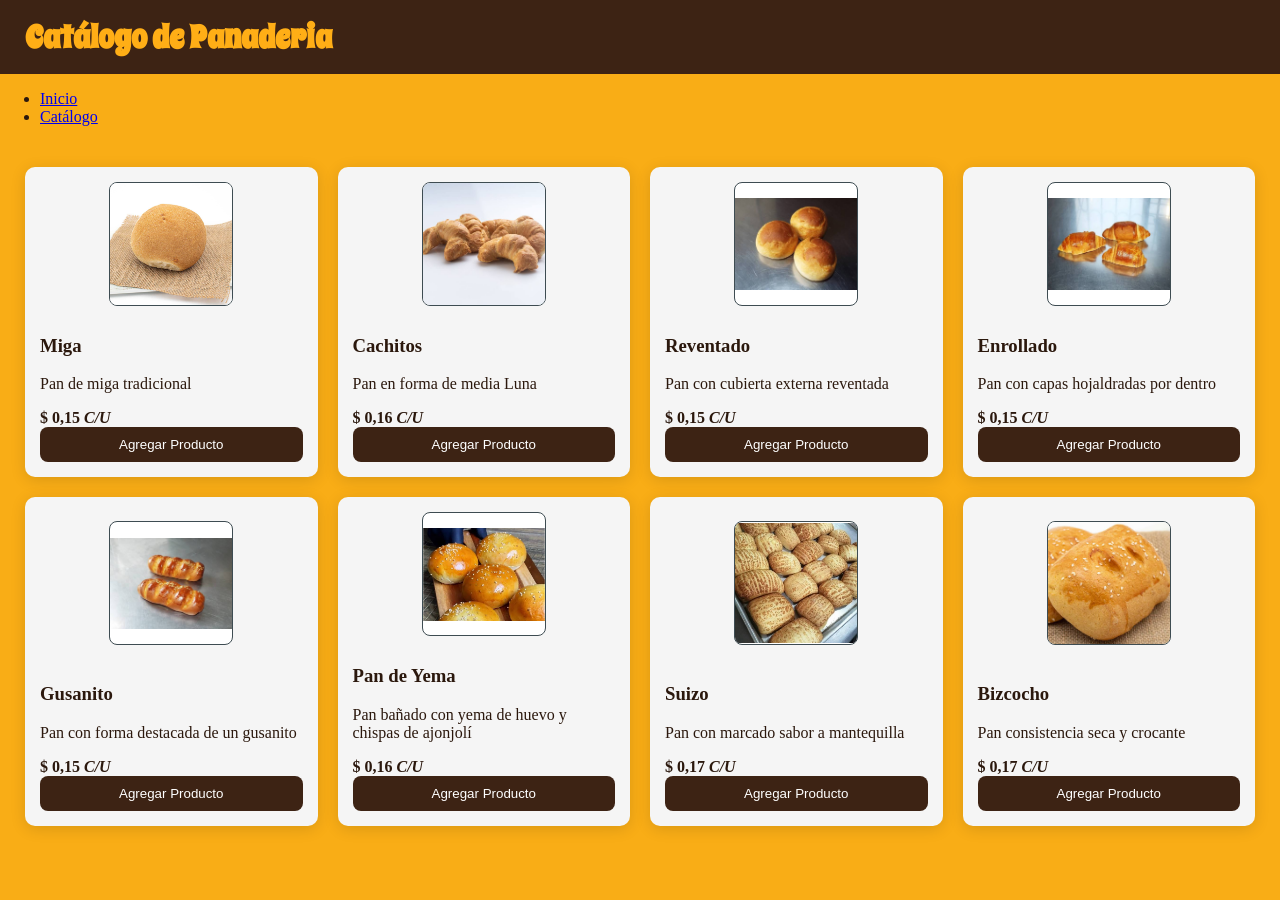
==== catalogoPan.html @ ea0439b2 "Catalogo de panes V1" ====
<!doctype html>
  <html lang="es">
    <head>
      <meta charset="UTF-8" />
      <meta name="viewport" content="width=device-width, initial-scale=1.0" />
      <link rel="stylesheet" href="CSS/catalogo.css" />
      <link
        <link href="https://fonts.googleapis.com/css2?family=Oi&family=Spicy+Rice&display=swap" rel="stylesheet">
      <title>Catálogo</title>
    </head>
    <body>
      <div class="contenedor">  
      <main>
      <header>
        <h1 class="texto-panaderia">Catálogo de Panaderia</h1>
      </header>
      <nav>
        <ul>
          <li><a href="../../index.html">Inicio</a></li>
          <li><a href="#">Catálogo</a></li>
        </ul>
      </nav>

      <section>
        <!--este para que todo nos represente un solo catalogo-->

        <article>
          <img src="../img/3328.jpg" alt="Pan de Miga" class="imagen" />

          <div class="miga">
            <h3>Miga</h3>
            <p>Pan de miga tradicional</p>
            <strong>$ 0,15 <em>C/U</em></strong>
            <button>Agregar Producto</button>
          </div>
        </article>

        <article>
          <img src="../img/cachito.jpg" alt="Pan cachitos" class="imagen" />
          <div>
            <h3>Cachitos</h3>
            <p>Pan en forma de media Luna</p>
            <strong>$ 0,16 <em>C/U</em></strong>

            <button>Agregar Producto</button>
          </div>
        </article>

        <article>
          <img src="../img/reventado.jpg" alt="Pan reventado" class="imagen" />
          <div>
            <h3>Reventado</h3>
            <p>Pan con cubierta externa reventada</p>
            <strong>$ 0,15 <em>C/U</em></strong>

            <button>Agregar Producto</button>
          </div>
        </article>

        <article>
          <img src="../img/enrollado.jpg" alt="Pan enrollado" class="imagen"
          />
          <div>
            <h3>Enrollado</h3>
            <p>Pan con capas hojaldradas por dentro</p>
            <strong>$ 0,15 <em>C/U</em></strong>

            <button>Agregar Producto</button>
          </div>
        </article>

        <article>
          <img src="../img/gusanito.jpg" alt="Pan gusanito" class="imagen" />
          <div>
            <h3>Gusanito</h3>
            <p>Pan con forma destacada de un gusanito</p>
            <strong>$ 0,15 <em>C/U</em></strong>

            <button>Agregar Producto</button>
          </div>
        </article>

        <article>
          <img src="../img/yema.jpg" alt="Pan yema" class="imagen" />
          <div>
            <h3>Pan de Yema</h3>
            <p>Pan bañado con yema de huevo y chispas de ajonjolí</p>
            <strong>$ 0,16 <em>C/U</em></strong>

            <button>Agregar Producto</button>
          </div>
        </article>

        <article>
          <img src="../img/suizo.jpg" alt="Pan suizo" class="imagen" />
          <div>
            <h3>Suizo</h3>
            <p>Pan con marcado sabor a mantequilla</p>
            <strong>$ 0,17 <em>C/U</em></strong>

            <button>Agregar Producto</button>
          </div>
        </article>

        <article>
          <img src="../img/bizcocho.jpg" alt="Pan bizcocho" class="imagen" />
          <div>
            <h3>Bizcocho</h3>
            <p>Pan consistencia seca y crocante</p>
            <strong>$ 0,17 <em>C/U</em></strong>

            <button>Agregar Producto</button>
          </div>
        </article>
      
      </section>
      </main>
      </div>
    </body>
  </html>
---- CSS/catalogo.css ----
*{
    box-sizing: border-box;
}

body{
    margin: 0;
    display: flex;
    background-color: #f9ad16;
    color: #2b180d;
}
.contenedor{
    width: 100%;
    margin: 0;
    background-color: #f9ad16;
}
/*encabezxado*/
header{
    background-color: #3d2314;
    color: #ffae16;
    padding: 15px 25px;
    position: static;

}

header h1{
    margin: 0;
     font-family: 'Spicy Rice';
}

.texto-panaderia {
    color: #ffae16;
}

/*CATALOGO*/
section {
    display: grid;
    grid-template-columns: repeat(4, minmax(0, 1fr));
    gap: 20px;
    padding: 25px;
    align-items: stretch;
}
article {
    background-color: whitesmoke;
    padding: 15px;
    border-radius: 10px;
    box-shadow: 0 3px 15px #00000020;
    display: flex;
    flex-direction: column;
    gap: 10px;
    min-width: 0;
    transition: transform 0.2s;
}

article:hover { /*cunado se pone el mouse encima sem mueveeeae*/
    transform: translateY(-4px);
}

button {
    display: block;
    width: 100%;
    padding: 10px;
    margin-top: auto;
    border: none;
    border-radius: 8px;
    background-color: #3d2314;
    color: white;

    cursor: pointer;

}

.imagen{
    display: block;
    margin: auto;
    width: 124px;
    height: 124px;  
    object-fit: contain;
    background-color: white;
    border: 1px solid #3E4C52;
    border-radius: 8px;
   
}
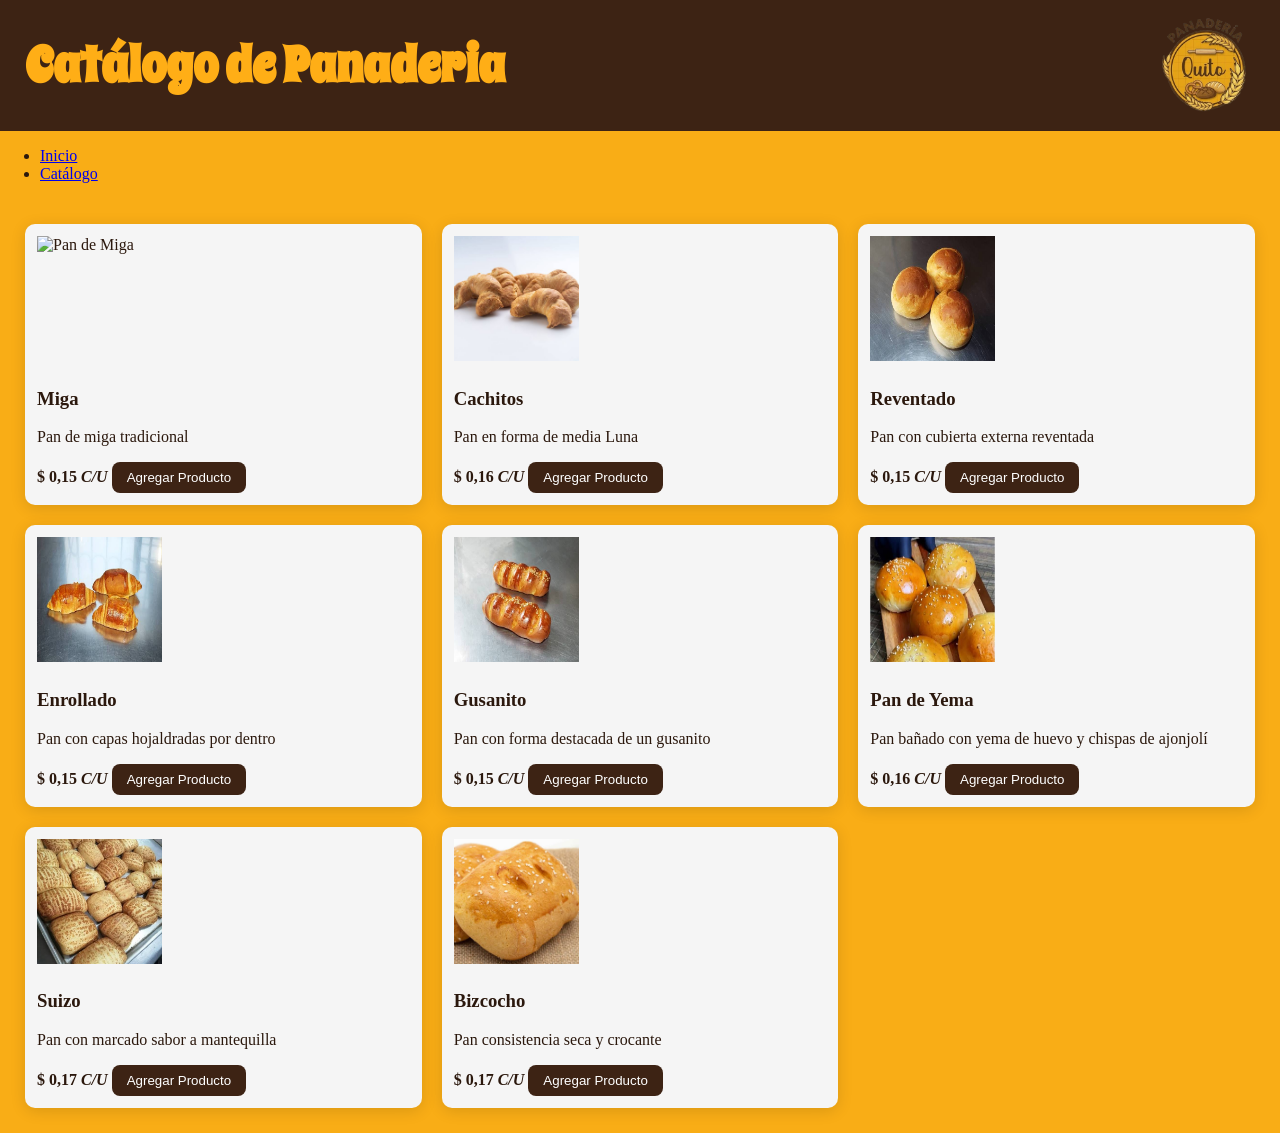
==== commit 4962e362: "Actualización del catálogo y estilos CSS" ====
--- a/catalogoPan.html
+++ b/catalogoPan.html
@@ -11,11 +11,17 @@
     <body>
       <div class="contenedor">  
       <main>
+<!--Header con logo-->
       <header>
-        <h1 class="texto-panaderia">Catálogo de Panaderia</h1>
+        <h1>Catálogo de Panaderia</h1>
+         <div class="logo">
+          <img src="../img/logo.png" alt="Logo panaderia">
+        </div>
       </header>
+      
+      <!--Barra de navegacion entre pesta;as-->
       <nav>
-        <ul>
+        <ul class="navegador">
           <li><a href="../../index.html">Inicio</a></li>
           <li><a href="#">Catálogo</a></li>
         </ul>
@@ -25,7 +31,7 @@
         <!--este para que todo nos represente un solo catalogo-->
 
         <article>
-          <img src="../img/3328.jpg" alt="Pan de Miga" class="imagen" />
+          <img src="../img/Rosita.jpeg" alt="Pan de Miga" class="imagen" />
 
           <div class="miga">
             <h3>Miga</h3>
--- a/CSS/catalogo.css
+++ b/CSS/catalogo.css
@@ -4,7 +4,6 @@
 
 body{
     margin: 0;
-    display: flex;
     background-color: #f9ad16;
     color: #2b180d;
 }
@@ -18,48 +17,65 @@
     background-color: #3d2314;
     color: #ffae16;
     padding: 15px 25px;
-    position: static;
+    display: flex;
+    justify-content:space-between ;
+    min-height: 110px;
+    align-items: center;
 
 }
 
 header h1{
     margin: 0;
-     font-family: 'Spicy Rice';
+    text-align: center;
+    font-family: 'Spicy Rice';
+    font-size: 50px;
 }
 
-.texto-panaderia {
-    color: #ffae16;
+.logo{
+    width: 100px;
 }
+
+.logo img{
+    width: 100%;
+}
+
+/*barra nav con carrito*/
+
+
+
+
 
 /*CATALOGO*/
 section {
     display: grid;
-    grid-template-columns: repeat(4, minmax(0, 1fr));
+    grid-template-columns: repeat(3, minmax(0, 1fr));
     gap: 20px;
     padding: 25px;
     align-items: stretch;
+    height: auto;
 }
 article {
     background-color: whitesmoke;
-    padding: 15px;
+    padding: 12px;
     border-radius: 10px;
     box-shadow: 0 3px 15px #00000020;
     display: flex;
     flex-direction: column;
-    gap: 10px;
+    gap: 8px;
     min-width: 0;
     transition: transform 0.2s;
 }
 
-article:hover { /*cunado se pone el mouse encima sem mueveeeae*/
-    transform: translateY(-4px);
+
+article img{
+
+    width: 125px;
+    height: 125px;
 }
 
 button {
-    display: block;
-    width: 100%;
-    padding: 10px;
-    margin-top: auto;
+    width: fit-content;/*para que el boton no se vea anchoooooo*/
+    padding: 8px 15px;
     border: none;
     border-radius: 8px;
     background-color: #3d2314;
@@ -68,15 +84,3 @@
     cursor: pointer;
 
 }
-
-.imagen{
-    display: block;
-    margin: auto;
-    width: 124px;
-    height: 124px;  
-    object-fit: contain;
-    background-color: white;
-    border: 1px solid #3E4C52;
-    border-radius: 8px;
-   
-}
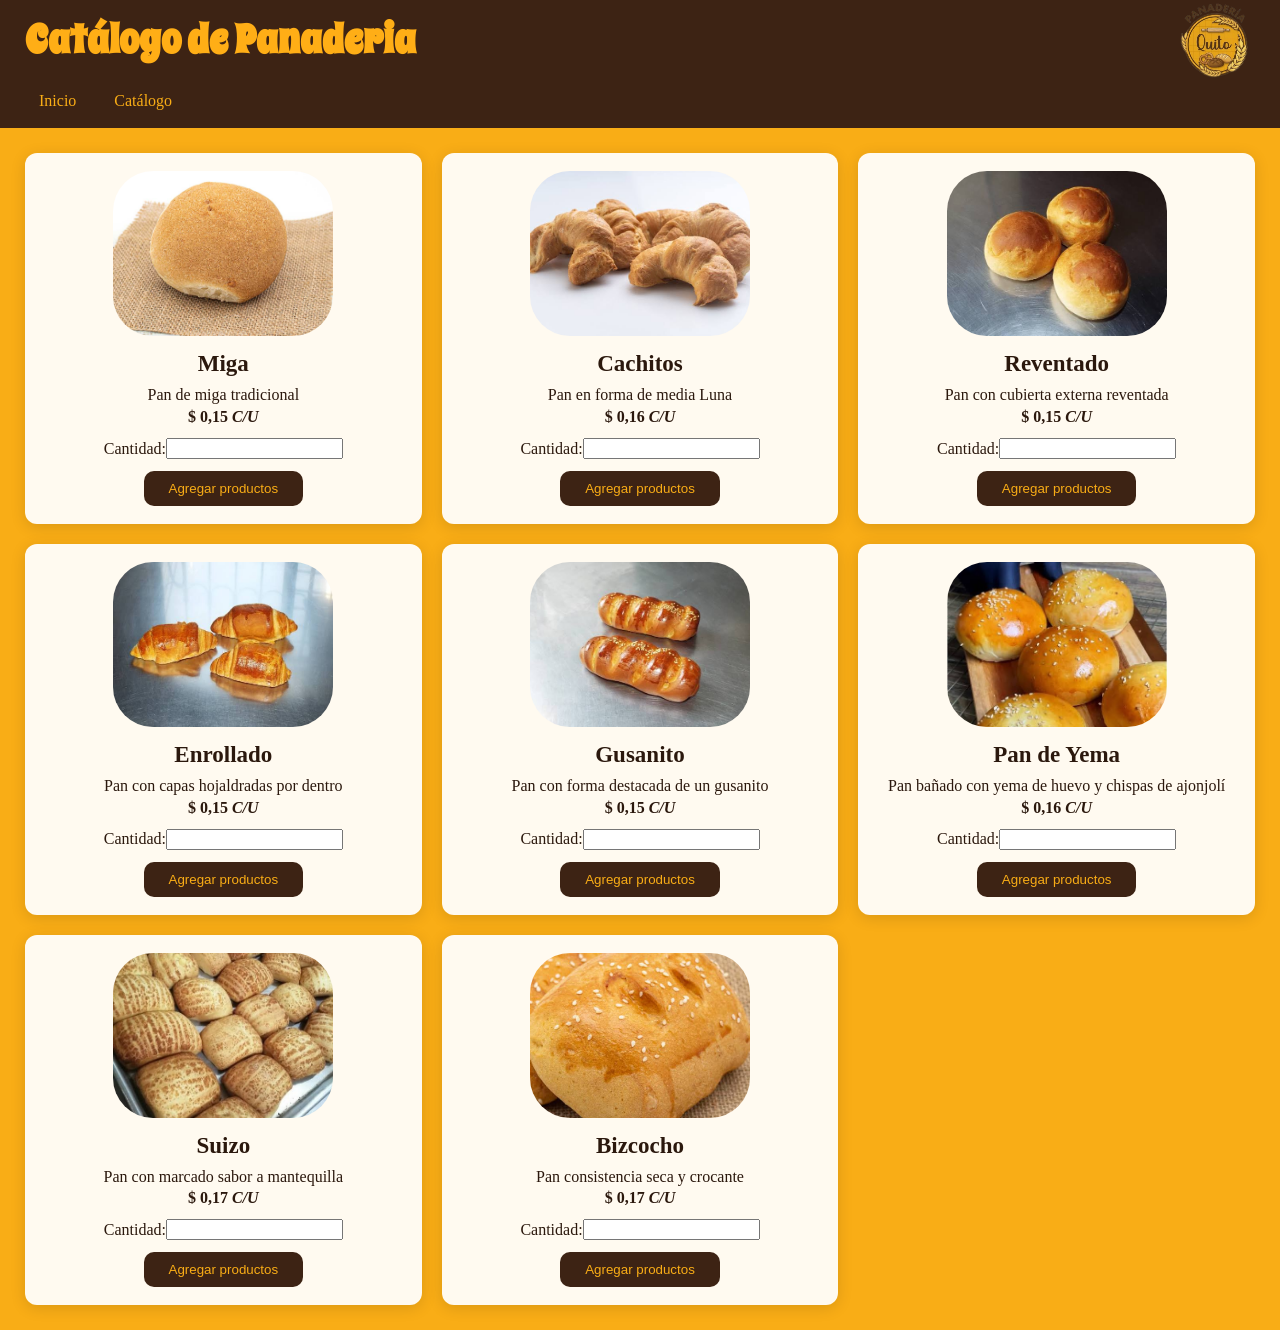
==== commit ccd5704a: "Actualiza catálogo" ====
--- a/catalogoPan.html
+++ b/catalogoPan.html
@@ -1,126 +1,247 @@
-  <!doctype html>
-  <html lang="es">
-    <head>
-      <meta charset="UTF-8" />
-      <meta name="viewport" content="width=device-width, initial-scale=1.0" />
-      <link rel="stylesheet" href="CSS/catalogo.css" />
-      <link
-        <link href="https://fonts.googleapis.com/css2?family=Oi&family=Spicy+Rice&display=swap" rel="stylesheet">
-      <title>Catálogo</title>
-    </head>
-    <body>
-      <div class="contenedor">  
-      <main>
-<!--Header con logo-->
-      <header>
-        <h1>Catálogo de Panaderia</h1>
-         <div class="logo">
-          <img src="../img/logo.png" alt="Logo panaderia">
-        </div>
-      </header>
+<!doctype html>
+<html lang="es">
+  <head>
+    <meta charset="UTF-8" />
+    <meta name="viewport" content="width=device-width, initial-scale=1.0" />
+    <link rel="stylesheet" href="CSS/catalogo.css" />
+    <link
+      href="https://fonts.googleapis.com/css2?family=Oi&family=Spicy+Rice&display=swap"
+      rel="stylesheet"
+    />
+    <title>Catálogo</title>
+  </head>
+  <body>
+    <div class="contenedor">
+
+        <!--Header con logo-->
+        <header>
+          <h1>Catálogo de Panaderia</h1>
+          <div class="logo">
+            <img src="../img/logo.png" alt="Logo panaderia" /> <!--Logo de la panaderia-->
+          </div>
+        </header>
+
+        <!--Barra de navegacion entre pestañas-->
+        <nav class="navegacion">
+          <ul class="navegador">
+            <li><a href="../../index.html">Inicio</a></li>
+            <li><a href="#">Catálogo</a></li>
+          </ul>
+        </nav>
+
+        
+        <section><!--contiene los elementos correspondientes a un producto específico-->
+          <article>
+            <img src="img/3328.jpg" alt="Pan de Miga" class="imagen" /> <!--muestra la imagen del pan-->
+
+            <div>
+              <h3>Miga</h3> 
+              <p>Pan de miga tradicional</p>
+
+              <div class="accion">
+                <strong>$ 0,15 <em>C/U</em></strong> <!-- STRONG resalta el precio del pan--> 
+                <!-- em = destaca la expresión «C/U», que significa costo por unidad.-->
+
+                <div class="cantidad">
+                  <label for="cantidad-miga">Cantidad:</label> <!--Campo donde el usuario debe ingresar la cantidad que desea agregar.-->
+                  <input type="number" id="cantidad-miga" /> <!--permite ingresar la cantidad de panes.-->
+                </div>
+                <input
+                  type="button"
+                  value="Agregar productos"
+                  class="boton agregar"
+                  data-nombre="Miga"
+                  data-precio="0.15"
+                  data-cantidad="cantidad-miga"
+                /> <!--crea el botón que permite agregar el producto al carrito-->
+              </div>
+            </div>
+          </article>
+
+          <article>
+            <img src="../img/cachito.jpg" alt="Pan cachitos" class="imagen" />
+            <div>
+              <h3>Cachitos</h3>
+              <p>Pan en forma de media Luna</p>
+
+              <div class="accion">
+                <strong>$ 0,16 <em>C/U</em></strong>
+                <div class="cantidad">
+                  <label for="cantidad-cachitos">Cantidad:</label>
+                  <input type="number" id="cantidad-cachitos" />
+                </div>
+                <input
+                  type="button"
+                  value="Agregar productos"
+                  class="boton agregar"
+                  data-nombre="Cachitos"
+                  data-precio="0.16"
+                  data-cantidad="cantidad-cachitos"
+                />
+              </div>
+            </div>
+          </article>
+
+          <article>
+            <img
+              src="../img/reventado.jpg"
+              alt="Pan reventado"
+              class="imagen"
+            />
+            <div>
+              <h3>Reventado</h3>
+              <p>Pan con cubierta externa reventada</p>
+              <div class="accion">
+                <strong>$ 0,15 <em>C/U</em></strong>
+
+                <div class="cantidad">
+                  <label for="cantidad-reventado">Cantidad:</label>
+                  <input type="number" id="cantidad-reventado" />
+                </div>
+
+                <input
+                  type="button"
+                  value="Agregar productos"
+                  class="boton agregar"
+                  data-nombre="Reventado"
+                  data-precio="0.15"
+                  data-cantidad="cantidad-reventado"
+                />
+              </div>
+            </div>
+          </article>
+
+          <article>
+            <img
+              src="../img/enrollado.jpg"
+              alt="Pan enrollado"
+              class="imagen"
+            />
+            <div>
+              <h3>Enrollado</h3>
+              <p>Pan con capas hojaldradas por dentro</p>
+              <div class="accion">
+                <strong>$ 0,15 <em>C/U</em></strong>
+
+                <div class="cantidad">
+                  <label for="cantidad-enrollado">Cantidad:</label>
+                  <input type="number" id="cantidad-enrollado" />
+                </div>
+                <input
+                  type="button"
+                  value="Agregar productos"
+                  class="boton agregar"
+                  data-nombre="Enrollado"
+                  data-precio="0.15"
+                  data-cantidad="cantidad-enrollado"
+                />
+              </div>
+            </div>
+          </article>
+
+          <article>
+            <img src="../img/gusanito.jpg" alt="Pan gusanito" class="imagen" />
+            <div>
+              <h3>Gusanito</h3>
+              <p>Pan con forma destacada de un gusanito</p>
+              <div class="accion">
+                <strong>$ 0,15 <em>C/U</em></strong>
+
+                <div class="cantidad">
+                  <label for="cantidad-gusanito">Cantidad:</label>
+                  <input type="number" id="cantidad-gusanito" />
+                </div>
+
+                <input
+                  type="button"
+                  value="Agregar productos"
+                  class="boton agregar"
+                  data-nombre="Gusanito"
+                  data-precio="0.15"
+                  data-cantidad="cantidad-gusanito"
+                />
+              </div>
+            </div>
+          </article>
+
+          <article>
+            <img src="../img/yema.jpg" alt="Pan yema" class="imagen" />
+            <div>
+              <h3>Pan de Yema</h3>
+              <p>Pan bañado con yema de huevo y chispas de ajonjolí</p>
+
+              <div class="accion">
+                <strong>$ 0,16 <em>C/U</em></strong>
+
+                <div class="cantidad">
+                  <label for="cantidad-yema">Cantidad:</label>
+                  <input type="number" id="cantidad-yema" />
+                </div>
+
+                <input
+                  type="button"
+                  value="Agregar productos"
+                  class="boton agregar"
+                  data-nombre="Yema"
+                  data-precio="0.16"
+                  data-cantidad="cantidad-yema"
+                />
+              </div>
+            </div>
+          </article>
+
+          <article>
+            <img src="../img/suizo.jpg" alt="Pan suizo" class="imagen" />
+            <div>
+              <h3>Suizo</h3>
+              <p>Pan con marcado sabor a mantequilla</p>
+              <div class="accion">
+                <strong>$ 0,17 <em>C/U</em></strong>
+
+                <div class="cantidad">
+                  <label for="cantidad-suizo">Cantidad:</label>
+                  <input type="number" id="cantidad-suizo" />
+                </div>
+
+                <input
+                  type="button"
+                  value="Agregar productos"
+                  class="boton agregar"
+                  data-nombre="Suizo"
+                  data-precio="0.17"
+                  data-cantidad="cantidad-suizo"
+                />
+              </div>
+            </div>
+          </article>
+
+          <article>
+            <img src="../img/bizcocho.jpg" alt="Pan bizcocho" class="imagen" />
+            <div>
+              <h3>Bizcocho</h3>
+              <p>Pan consistencia seca y crocante</p>
+              <div class="accion">
+                <strong>$ 0,17 <em>C/U</em></strong>
+
+                <div class="cantidad">
+                  <label for="cantidad-bizcocho">Cantidad:</label>
+                  <input type="number" id="cantidad-bizcocho" />
+                </div>
+                <input
+                  type="button"
+                  value="Agregar productos"
+                  class="boton agregar"
+                  data-nombre="Bizcocho"
+                  data-precio="0.17"
+                  data-cantidad="cantidad-bizcocho"
+                />
+              </div>
+            </div>
+          </article>
+        </section>
       
-      <!--Barra de navegacion entre pesta;as-->
-      <nav>
-        <ul class="navegador">
-          <li><a href="../../index.html">Inicio</a></li>
-          <li><a href="#">Catálogo</a></li>
-        </ul>
-      </nav>
-
-      <section>
-        <!--este para que todo nos represente un solo catalogo-->
-
-        <article>
-          <img src="../img/Rosita.jpeg" alt="Pan de Miga" class="imagen" />
-
-          <div class="miga">
-            <h3>Miga</h3>
-            <p>Pan de miga tradicional</p>
-            <strong>$ 0,15 <em>C/U</em></strong>
-            <button>Agregar Producto</button>
-          </div>
-        </article>
-
-        <article>
-          <img src="../img/cachito.jpg" alt="Pan cachitos" class="imagen" />
-          <div>
-            <h3>Cachitos</h3>
-            <p>Pan en forma de media Luna</p>
-            <strong>$ 0,16 <em>C/U</em></strong>
-
-            <button>Agregar Producto</button>
-          </div>
-        </article>
-
-        <article>
-          <img src="../img/reventado.jpg" alt="Pan reventado" class="imagen" />
-          <div>
-            <h3>Reventado</h3>
-            <p>Pan con cubierta externa reventada</p>
-            <strong>$ 0,15 <em>C/U</em></strong>
-
-            <button>Agregar Producto</button>
-          </div>
-        </article>
-
-        <article>
-          <img src="../img/enrollado.jpg" alt="Pan enrollado" class="imagen"
-          />
-          <div>
-            <h3>Enrollado</h3>
-            <p>Pan con capas hojaldradas por dentro</p>
-            <strong>$ 0,15 <em>C/U</em></strong>
-
-            <button>Agregar Producto</button>
-          </div>
-        </article>
-
-        <article>
-          <img src="../img/gusanito.jpg" alt="Pan gusanito" class="imagen" />
-          <div>
-            <h3>Gusanito</h3>
-            <p>Pan con forma destacada de un gusanito</p>
-            <strong>$ 0,15 <em>C/U</em></strong>
-
-            <button>Agregar Producto</button>
-          </div>
-        </article>
-
-        <article>
-          <img src="../img/yema.jpg" alt="Pan yema" class="imagen" />
-          <div>
-            <h3>Pan de Yema</h3>
-            <p>Pan bañado con yema de huevo y chispas de ajonjolí</p>
-            <strong>$ 0,16 <em>C/U</em></strong>
-
-            <button>Agregar Producto</button>
-          </div>
-        </article>
-
-        <article>
-          <img src="../img/suizo.jpg" alt="Pan suizo" class="imagen" />
-          <div>
-            <h3>Suizo</h3>
-            <p>Pan con marcado sabor a mantequilla</p>
-            <strong>$ 0,17 <em>C/U</em></strong>
-
-            <button>Agregar Producto</button>
-          </div>
-        </article>
-
-        <article>
-          <img src="../img/bizcocho.jpg" alt="Pan bizcocho" class="imagen" />
-          <div>
-            <h3>Bizcocho</h3>
-            <p>Pan consistencia seca y crocante</p>
-            <strong>$ 0,17 <em>C/U</em></strong>
-
-            <button>Agregar Producto</button>
-          </div>
-        </article>
-      
-      </section>
-      </main>
-      </div>
-    </body>
-  </html>
+    </div>
+
+    <script src="JS/catalogo.js"></script> <!--para vincular el archivo JavaScript con el documento HTML-->
+  </body>
+</html>
--- a/CSS/catalogo.css
+++ b/CSS/catalogo.css
@@ -1,86 +1,186 @@
-*{
-    box-sizing: border-box;
+*{/* Aplica esta regla a todos los elementos de la página*/
+    box-sizing: border-box; 
 }
 
 body{
-    margin: 0;
-    background-color: #f9ad16;
-    color: #2b180d;
+    margin: 0; /* Elimina el margen predeterminado del navegador*/
+    background-color: #f9ad16; /* Fondo del documento */
+    color: #2b180d; /*color del texto*/
 }
 .contenedor{
-    width: 100%;
+    width: 100%; /* Ocupa todo el ancho disponible*/
     margin: 0;
     background-color: #f9ad16;
 }
-/*encabezxado*/
+/*Encabezado de la pagina*/
 header{
-    background-color: #3d2314;
+    display: flex; /*Organiza los elementos en una fila */
+    justify-content:space-between ; /*separa los elementos */
+    align-items: center;/*Centra los elementos verticalmente */
+    background-color: #3d2314; 
     color: #ffae16;
-    padding: 15px 25px;
-    display: flex;
-    justify-content:space-between ;
-    min-height: 110px;
-    align-items: center;
+    padding: 1px 25px; /*Espacio interno*/
 
 }
-
+/*Titulo principal del encabezado*/
 header h1{
-    margin: 0;
-    text-align: center;
-    font-family: 'Spicy Rice';
-    font-size: 50px;
+    margin: 0;  
+    text-align: center; /* Centra el texto */
+    font-family: 'Spicy Rice'; /* Tipo de letra del título */
+    font-size: 40px; /* Tamaño de la letra */
 }
 
-.logo{
-    width: 100px;
+.logo{ /* Tamaño del contenedor del logo */
+    width: 80px;
 }
 
-.logo img{
-    width: 100%;
+.logo img{ /*Ajustes de la imagen del logo al contenedor*/
+    display: block;/*Evita espacios debajo de la imagen */
+    width: 100%; /*Ocupa el ancho del contenedor */
+    height: auto; /* Mantiene sus proporciones para que se vea bien */
 }
 
-/*barra nav con carrito*/
+/*Barra de navegacioon*/
+
+.navegacion{
+    background-color: #3d2314;
+    padding: 5px 25px 10px; /*Espacio interior */    
+}
+
+.navegacion ul{ /* Organiza los enlaces del menú */
+    display: flex; /* Coloca los enlaces en una fila */
+    align-items: center; /*Los centra verticalmente*/
+    gap: 10px; /*Separa los enlaces */
+    list-style: none; /*Quita los puntos de la lista*/
+    margin: 0;
+    padding: 0;
+}
+
+
+.navegacion a{ /* Apariencia de los enlaces del menú */
+    display: block;
+    text-decoration: none; /* Quita el subrayado */
+    color: #f9ad16;
+    padding: 8px 14px;
+    border-radius: 9px; /* Redondea las esquinas */
+    transition: 0.3s; /* Suaviza los cambios de color */
+}
+
+.navegacion a:hover { /* Efecto cuando el cursor pasa sobre un enlace */
+    background-color: #ffae16;
+    color: #2b180d;/* Cambia el texto a cafe*/
+}
+
+
+/*Catalogo de productos*/
+section {
+    display: grid; /*Organiza los productos en una cuadrícula */
+    grid-template-columns: repeat(3, minmax(0, 1fr)); /* Distribuye los productos en tres columnas */
+    gap: 20px;
+    padding: 25px;
+    align-items: stretch; /*Permite que las tarjetas se estiren */
+}
+
+article { /* Diseño de cada tarjeta de producto */
+    background-color: #fffaf0;
+    padding: 18px;
+    border-radius: 12px;
+    box-shadow: 0 3px 15px #00000020;
+    display: flex;
+    flex-direction: column; /* Coloca los elementos en columna */
+    align-items: center;
+    text-align: center;
+    gap: 10px;
+    min-width: 0; /* Evita que la tarjeta se ensanche demasiado */
+    transition: transform 0.2s;
+}
+
+/*Tamaño y apariencia de las imágenes de los panes */
+article img{
+
+    width: 100%; /*Ocupa el ancho disponible */
+    max-width: 220px; /*Limita el ancho de la imagen */
+    height: 165px;
+    object-fit: cover; /*Ajusta la imagen sin deformarla */
+    border-radius: 40px;
+}
+
+/* Títulos de los productos */
+article h3{
+    margin: 5px;
+    font-size: 23px;
+}
+
+/* Descripciones de los productos */
+article p{
+    margin: 0;
+    line-height: 1.6; /*ENTRE LINEADO = SEPARACION*/
+}
+
+
+.accion{/* Área del precio y del botón */
+    display: flex;
+    align-items: center;/*Los centra */
+    flex-direction: column; /* Los coloca uno debajo de otro */
+    gap: 12px;
+    
+}
+
+/* Diseño de los botones */
+.boton {
+    padding: 10px 25px;
+    border: none; /* Quita el borde */
+    border-radius: 10px;
+    background-color: #3d2314;
+    cursor: pointer; /* Muestra la mano al pasar el cursor */
+    color: #f9ad16;
+    
+}
+
+/* Organiza la etiqueta y el campo de cantidad */
+.cantidad {
+    display: flex; /* Coloca ambos elementos en una fila */
+    align-items: center; /* Los centra verticalmente */
+    justify-content: center; /* Los centra horizontalmente */
+    
+}
+
+/* Para tabletas */
+@media (max-width: 900px) {
+    section {
+        /* Muestra 2 productos */
+        grid-template-columns: repeat(2, 1fr);
+    }
+}
+
+/* Para celulares */
+@media (max-width: 600px) {
+    section {
+        /* Muestra 1 producto */
+        grid-template-columns: 1fr;
+    }
+
+    header {
+        /* Coloca los elementos del encabezado uno debajo del otro */
+        flex-direction: column;
+    }
+
+    header h1 {
+         /* Reduce el tamaño del título */
+        font-size: 26px;
+    }
+
+    .navegacion ul {
+        
+        flex-wrap: wrap;/* Permite que los enlaces pasen a otra linea si no cabe*/
+        justify-content: center;/* Centra los enlaces del menú */
+    }
+}
 
 
 
 
 
-/*CATALOGO*/
-section {
-    display: grid;
-    grid-template-columns: repeat(3, minmax(0, 1fr));
-    gap: 20px;
-    padding: 25px;
-    align-items: stretch;
-    height: auto;
-}
-article {
-    background-color: whitesmoke;
-    padding: 12px;
-    border-radius: 10px;
-    box-shadow: 0 3px 15px #00000020;
-    display: flex;
-    flex-direction: column;
-    gap: 8px;
-    min-width: 0;
-    transition: transform 0.2s;
-}
 
 
-article img{
 
-    width: 125px;
-    height: 125px;
-}
-
-button {
-    width: fit-content;/*para que el boton no se vea anchoooooo*/
-    padding: 8px 15px;
-    border: none;
-    border-radius: 8px;
-    background-color: #3d2314;
-    color: white;
-
-    cursor: pointer;
-
-}
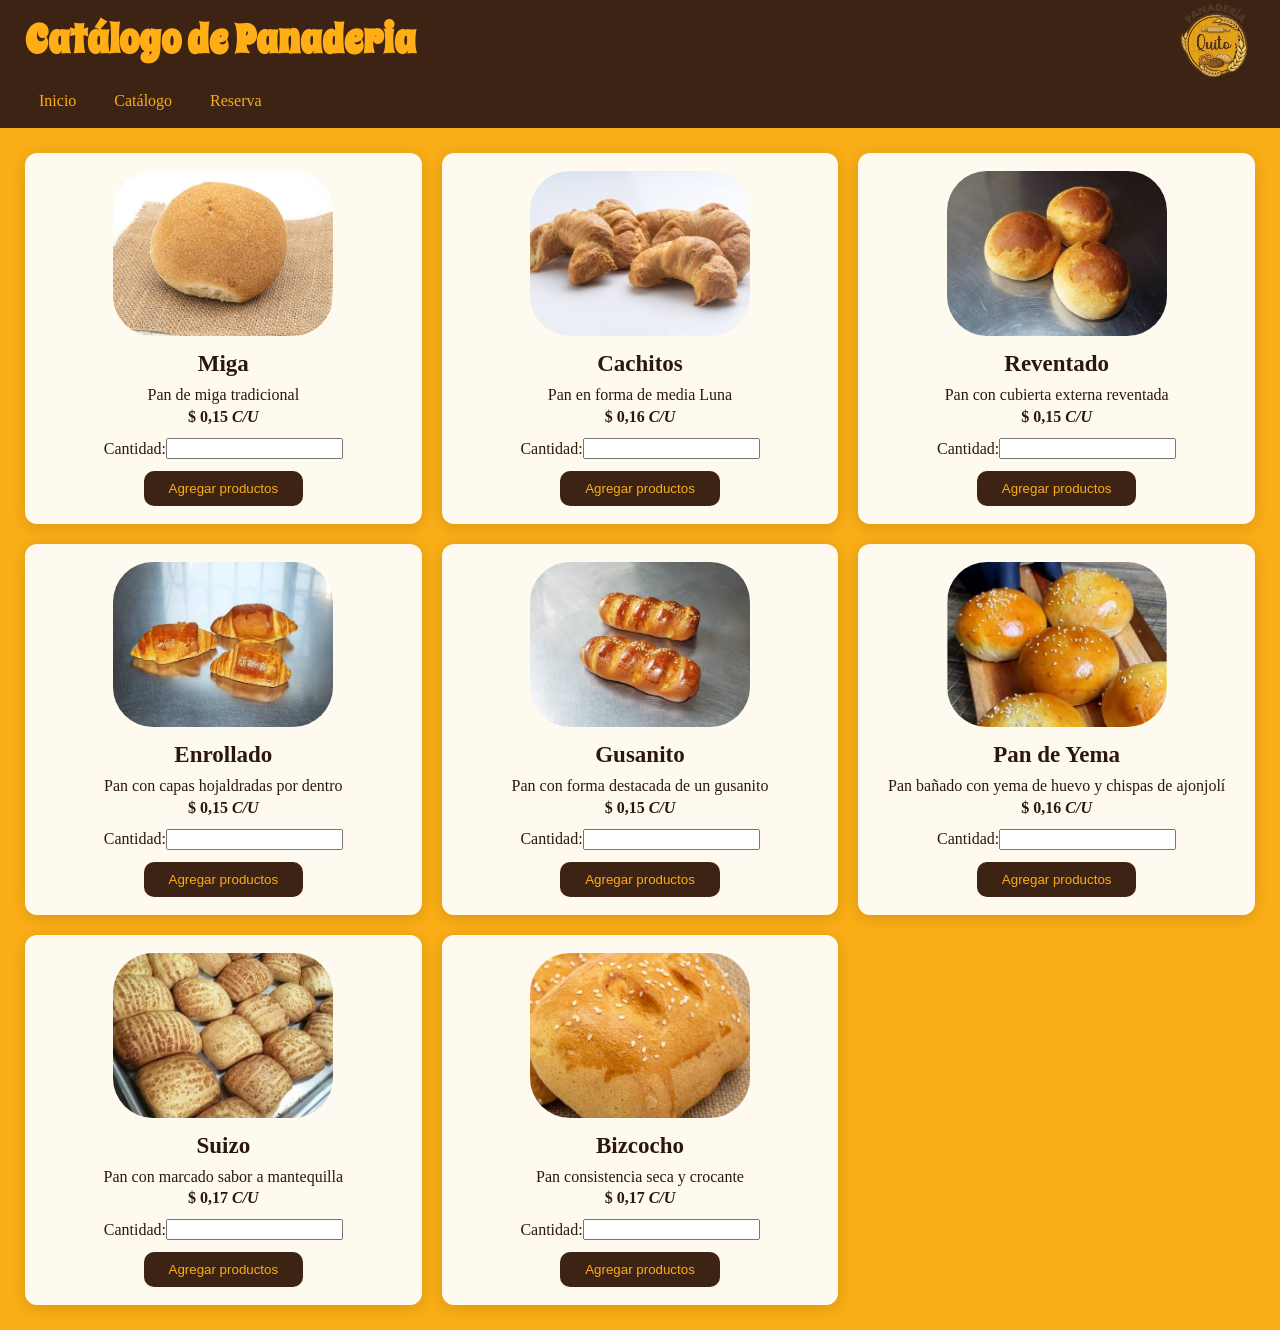
==== commit be6c404b: "toques finals" ====
--- a/catalogoPan.html
+++ b/catalogoPan.html
@@ -17,15 +17,16 @@
         <header>
           <h1>Catálogo de Panaderia</h1>
           <div class="logo">
-            <img src="../img/logo.png" alt="Logo panaderia" /> <!--Logo de la panaderia-->
+            <img src="img/logo.png" alt="Logo panaderia" /> <!--Logo de la panaderia-->
           </div>
         </header>
 
         <!--Barra de navegacion entre pestañas-->
         <nav class="navegacion">
           <ul class="navegador">
-            <li><a href="../../index.html">Inicio</a></li>
+            <li><a href="index.html">Inicio</a></li>
             <li><a href="#">Catálogo</a></li>
+            <li><a href="formulario.html">Reserva</a></li>
           </ul>
         </nav>
 
@@ -59,7 +60,7 @@
           </article>
 
           <article>
-            <img src="../img/cachito.jpg" alt="Pan cachitos" class="imagen" />
+            <img src="img/cachito.jpg" alt="Pan cachitos" class="imagen" />
             <div>
               <h3>Cachitos</h3>
               <p>Pan en forma de media Luna</p>
@@ -84,7 +85,7 @@
 
           <article>
             <img
-              src="../img/reventado.jpg"
+              src="img/reventado.jpg"
               alt="Pan reventado"
               class="imagen"
             />
@@ -113,7 +114,7 @@
 
           <article>
             <img
-              src="../img/enrollado.jpg"
+              src="img/enrollado.jpg"
               alt="Pan enrollado"
               class="imagen"
             />
@@ -140,7 +141,7 @@
           </article>
 
           <article>
-            <img src="../img/gusanito.jpg" alt="Pan gusanito" class="imagen" />
+            <img src="img/gusanito.jpg" alt="Pan gusanito" class="imagen" />
             <div>
               <h3>Gusanito</h3>
               <p>Pan con forma destacada de un gusanito</p>
@@ -165,7 +166,7 @@
           </article>
 
           <article>
-            <img src="../img/yema.jpg" alt="Pan yema" class="imagen" />
+            <img src="img/yema.jpg" alt="Pan yema" class="imagen" />
             <div>
               <h3>Pan de Yema</h3>
               <p>Pan bañado con yema de huevo y chispas de ajonjolí</p>
@@ -191,7 +192,7 @@
           </article>
 
           <article>
-            <img src="../img/suizo.jpg" alt="Pan suizo" class="imagen" />
+            <img src="img/suizo.jpg" alt="Pan suizo" class="imagen" />
             <div>
               <h3>Suizo</h3>
               <p>Pan con marcado sabor a mantequilla</p>
@@ -216,7 +217,7 @@
           </article>
 
           <article>
-            <img src="../img/bizcocho.jpg" alt="Pan bizcocho" class="imagen" />
+            <img src="img/bizcocho.jpg" alt="Pan bizcocho" class="imagen" />
             <div>
               <h3>Bizcocho</h3>
               <p>Pan consistencia seca y crocante</p>
